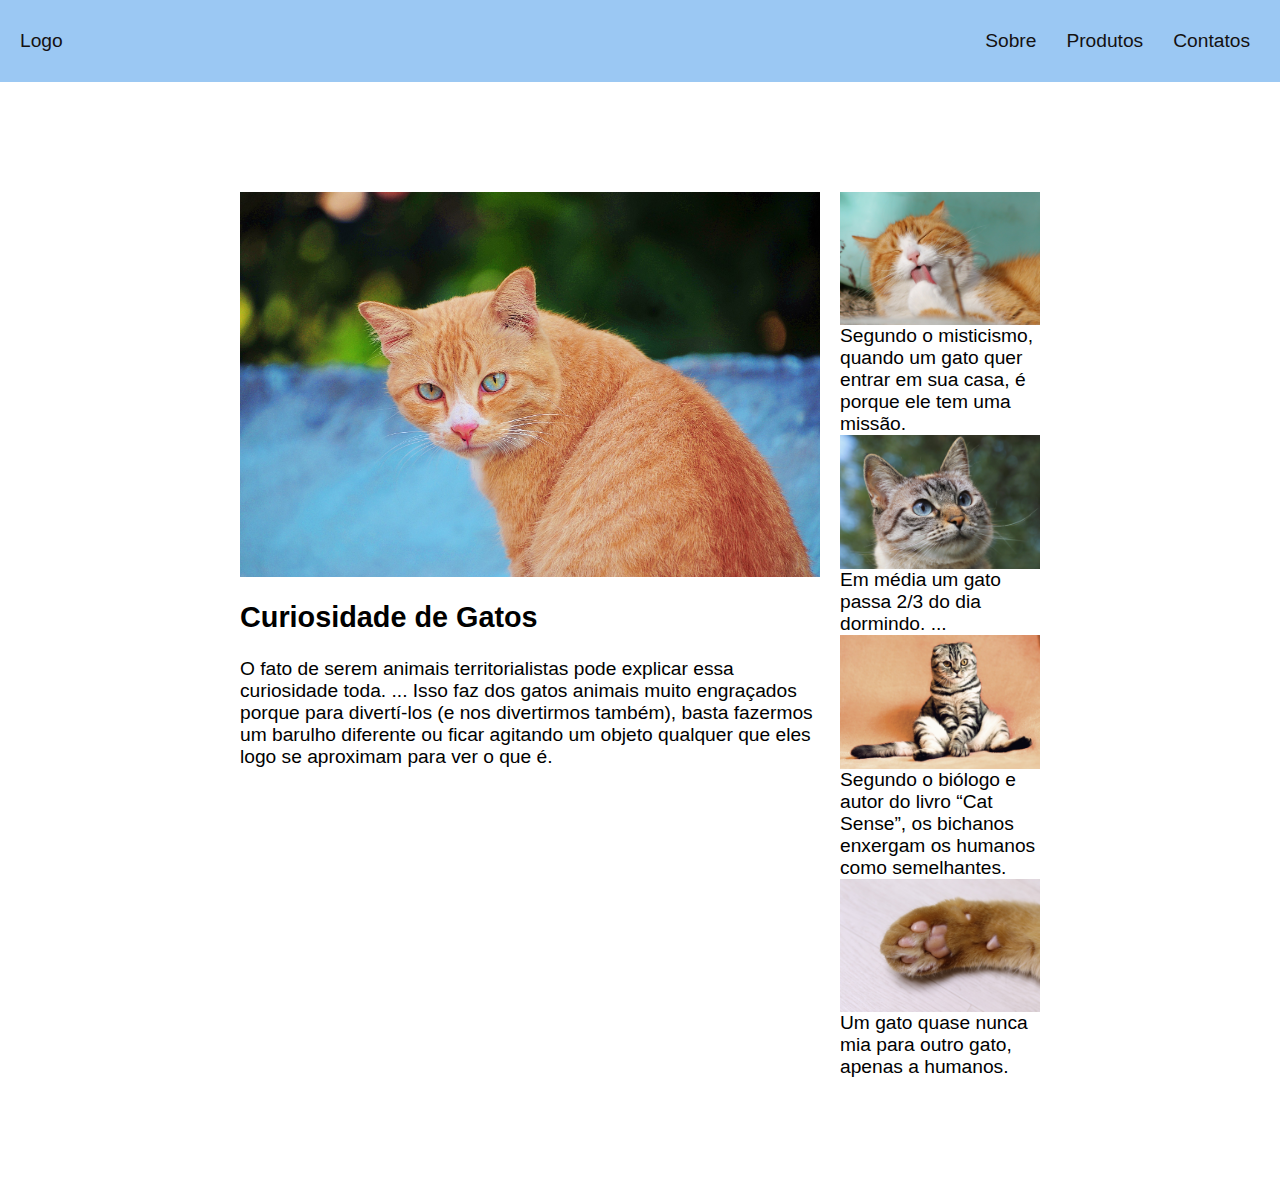
==== main.html @ 62569c37 "criando repositorio" ====
<!DOCTYPE html>
<html lang="pe-br">

<head>
    <meta charset="UTF-8">
    <meta http-equiv="X-UA-Compatible" content="IE=edge">
    <meta name="viewport" content="width=device-width, initial-scale=1.0">
    <link rel="stylesheet" href="./style_2.css">
    <title>Progetos-Grid</title>
</head>

<body>
    <header class="header">
        <a rel="/">Logo</a>

        <nav>
            <ul class="menu">
                <li><a rel="/">Sobre</a></li>
                <li><a rel="/">Produtos</a></li>
                <li><a rel="/">Contatos</a></li>
            </ul>
        </nav>
    </header>
    <h1></h1>
    <section>
        <div class="box__grid">
            <div class="vidio">
                <img src="./img_2/orange-cat-5419446_1920.jpg">
                <h2>Curiosidade de Gatos</h2>
                <p>O fato de serem animais territorialistas pode explicar essa curiosidade toda. ... Isso faz dos gatos animais muito engraçados porque para divertí-los (e nos divertirmos também), basta fazermos um barulho diferente ou ficar agitando um
                    objeto qualquer que eles logo se aproximam para ver o que é.
                </p>
            </div>
            <div class="sidebar">
                <div>
                    <img src="./img_2/cat-323262_1920.jpg">
                    <p>Segundo o misticismo, quando um gato quer entrar em sua casa, é porque ele tem uma missão.</p>
                </div>
                <div>
                    <img src="./img_2/cat-6463284_1920.jpg">
                    <p>Em média um gato passa 2/3 do dia dormindo. ... </p>
                </div>
                <div>
                    <img src="./img_2/cat-2934720_1920.jpg">
                    <p>Segundo o biólogo e autor do livro “Cat Sense”, os bichanos enxergam os humanos como semelhantes.</p>
                </div>
                <div>
                    <img src="./img_2/cat-5927529_1920.jpg">
                    <p> Um gato quase nunca mia para outro gato, apenas a humanos.
                    </p>
                </div>
            </div>
        </div>
    </section>

</body>

</html>
---- style_2.css ----
body,
    ul,
    li,
    p {
        margin: 0px;
        padding: 0px;
        list-style: none;
        font-size: 1.2rem;
        font-family: Arial, Helvetica, sans-serif;
    }
    
    h1 {
        text-align: center;
        margin-top: 100px;
    }
    
    img {
        max-width: 100%;
        display: block;
    }
    
    body {
        margin-bottom: 100px;
    }
    
    a {
        text-decoration: none;
        color: rgb(20, 17, 17);
    }
    
    .header {
        display: flex;
        justify-content: space-between;
        flex-wrap: wrap;
        align-items: center;
        padding: 20px;
        background-color: rgb(155, 200, 243);
    }
    
    .menu {
        display: flex;
    }
    
    .menu li {
        margin-left: 10px;
    }
    
    .menu li a {
        display: block;
        padding: 10px;
    }
    
    .box__grid {
        display: grid;
        grid-template-columns: 1fr 200px;
        grid-gap: 20px;
        max-width: 800px;
        padding: 10px;
        margin: 0 auto;
    }
    
    .sidebar {
        margin-bottom: 10px;
    }
    
    @media (max-width:600px) {
        .box__grid {
            grid-template-columns: 1fr;
        }
        .sidebar {
            display: flex;
            overflow: scroll;
        }
        .sidebar>div {
            flex: 1 0 200px;
            margin: 0 10px;
        }
    }
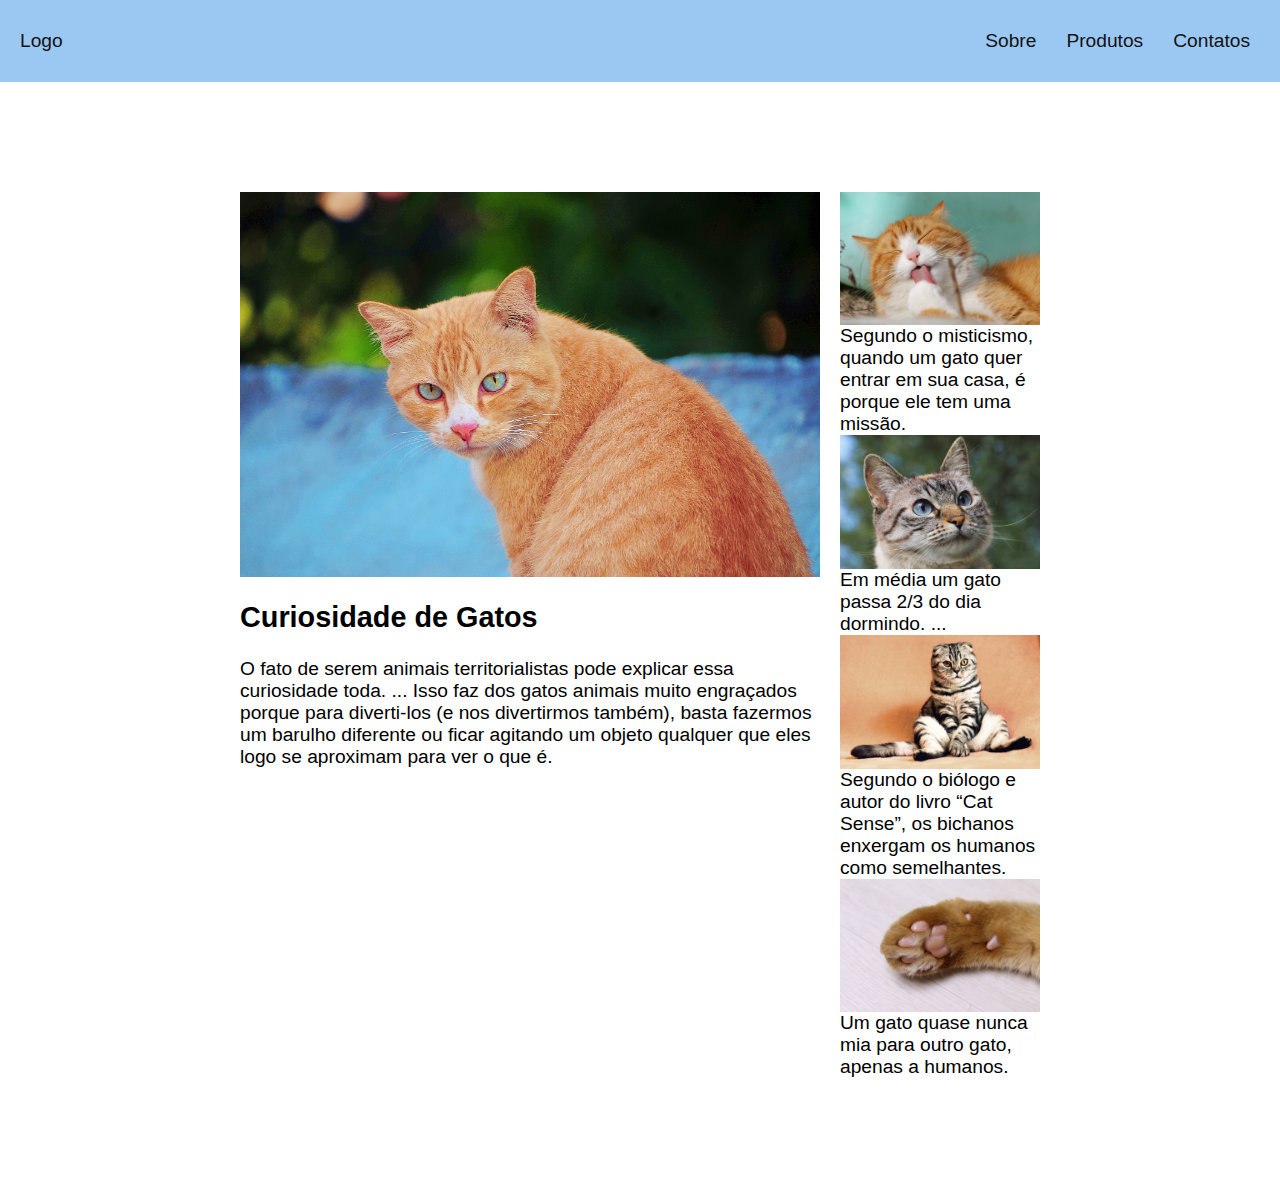
==== commit 47ca3f42: "melhorias" ====
--- a/main.html
+++ b/main.html
@@ -6,7 +6,7 @@
     <meta http-equiv="X-UA-Compatible" content="IE=edge">
     <meta name="viewport" content="width=device-width, initial-scale=1.0">
     <link rel="stylesheet" href="./style_2.css">
-    <title>Progetos-Grid</title>
+    <title>Projeto-Grid</title>
 </head>
 
 <body>
@@ -27,7 +27,7 @@
             <div class="vidio">
                 <img src="./img_2/orange-cat-5419446_1920.jpg">
                 <h2>Curiosidade de Gatos</h2>
-                <p>O fato de serem animais territorialistas pode explicar essa curiosidade toda. ... Isso faz dos gatos animais muito engraçados porque para divertí-los (e nos divertirmos também), basta fazermos um barulho diferente ou ficar agitando um
+                <p>O fato de serem animais territorialistas pode explicar essa curiosidade toda. ... Isso faz dos gatos animais muito engraçados porque para diverti-los (e nos divertirmos também), basta fazermos um barulho diferente ou ficar agitando um
                     objeto qualquer que eles logo se aproximam para ver o que é.
                 </p>
             </div>
